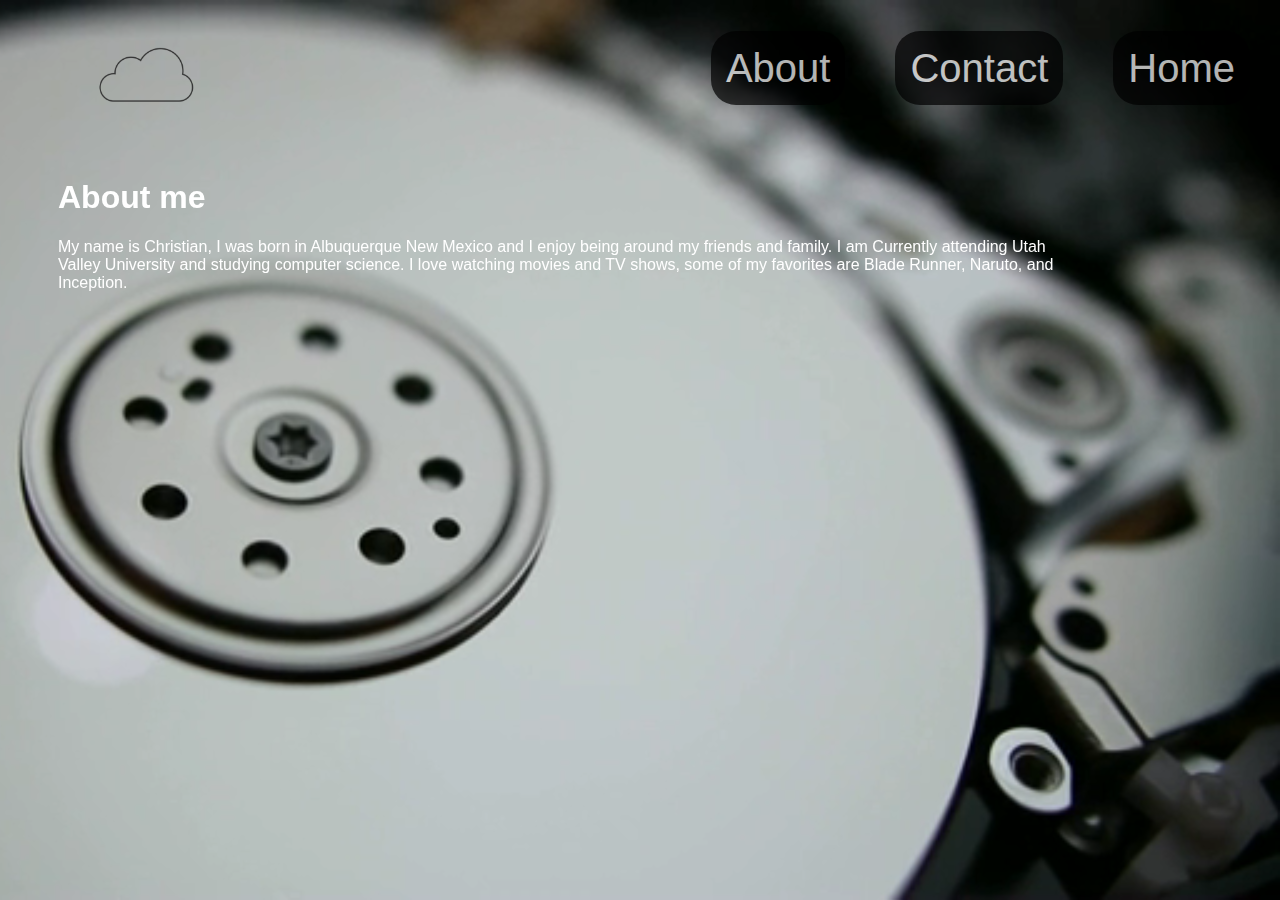
==== about.html @ ef5541a1 "added about and contact pages, organized images into a folder, added a list about languages and fram" ====
<!DOCTYPE html>
<html lang="en">
<head>
    <meta charset="UTF-8">
    <meta name="viewport" content="width=device-width, initial-scale=1.0">
    <title>Personal Profile</title>
    <link rel="stylesheet" href="mystyle.css">
    <link rel="icon" type="image/png" href="images and videos/Custome_Rinnegan_2.png">
    <header>
        <div class="top-nav">
            <img src="images and videos/cloud.png" alt="cloud" class="cloud">
            <nav>
                <ul>
                    <li class="top-nav-li"><a href="index.html">Home</a></li>
                    <li class="top-nav-li"><a href="contact.html">Contact</a></li>
                    <li class="top-nav-li"><a href="about.html">About</a></li>   
                </ul>
            </nav>
        </div>   
    </header>
</head>
<body>
    <video autoplay muted loop id="myVideo">
        <source src="images and videos/HardDrivePhotojpeg.mp4" type="video/mp4">
    </video>

    <div class="home-content">
        <h1>About me</h1>
        <p>My name is Christian, I was born in Albuquerque New Mexico and I enjoy being around my friends and family. I am Currently attending Utah Valley University and studying computer science. I love watching movies and TV shows, some of my favorites are Blade Runner, Naruto, and Inception.</p>
        
    </div>
</body>
</html>
---- mystyle.css ----
html {
    background-color: gray;
    font-family: 'Lato', Helvetica, sans-serif;
    color: #fff;
}
body {
  padding-top: 150px;
}
#myVideo {
    position: fixed;
    right: 0;
    bottom: 0;
    min-width: 100%;
    min-height: 100%;
    z-index: -1;
  }
  .cloud {
    position: relative;
    right: 130px;
    width: 100px;
    height: 100px;
    float: left;
    z-index: 1;
  }
  .city {
    height: 480px;
    width: 900px;
  }
  .top-nav {
    position: fixed;
    width: 80%;
    color: #f1f1f1;
    padding: 30px;
    top: 0;
    right: 0;
  }
  .top-nav-li{
    float: right;
    list-style-type: none;
  }

  li a {
    font-size: 40px;
    padding: 15px;
    border: none;
    background: #000;
    color: #fff;
    cursor: pointer;
    text-decoration: none;
    border-radius: 25px;
    margin-left: 50px;
    opacity: 0.7;
  }
  a:hover {
    background: #ddd;
    color: black;
  }
  .personal-link {
    text-decoration: none;
    border-radius: 20px;
  }
  .personal-link:hover {
    text-decoration: none;
    border-radius: 20px;
    background: #ddd;
    color: black;
  }
  .personal-link:visited {
    text-decoration: none;
    color:  #fff;
  }
  .home-content {
    margin-left: 50px;
    width: 80%;
    margin-right: 50px;
  }
  .right-list {
    top: 100px;
    margin-right: 50px;
    float: left;
  }
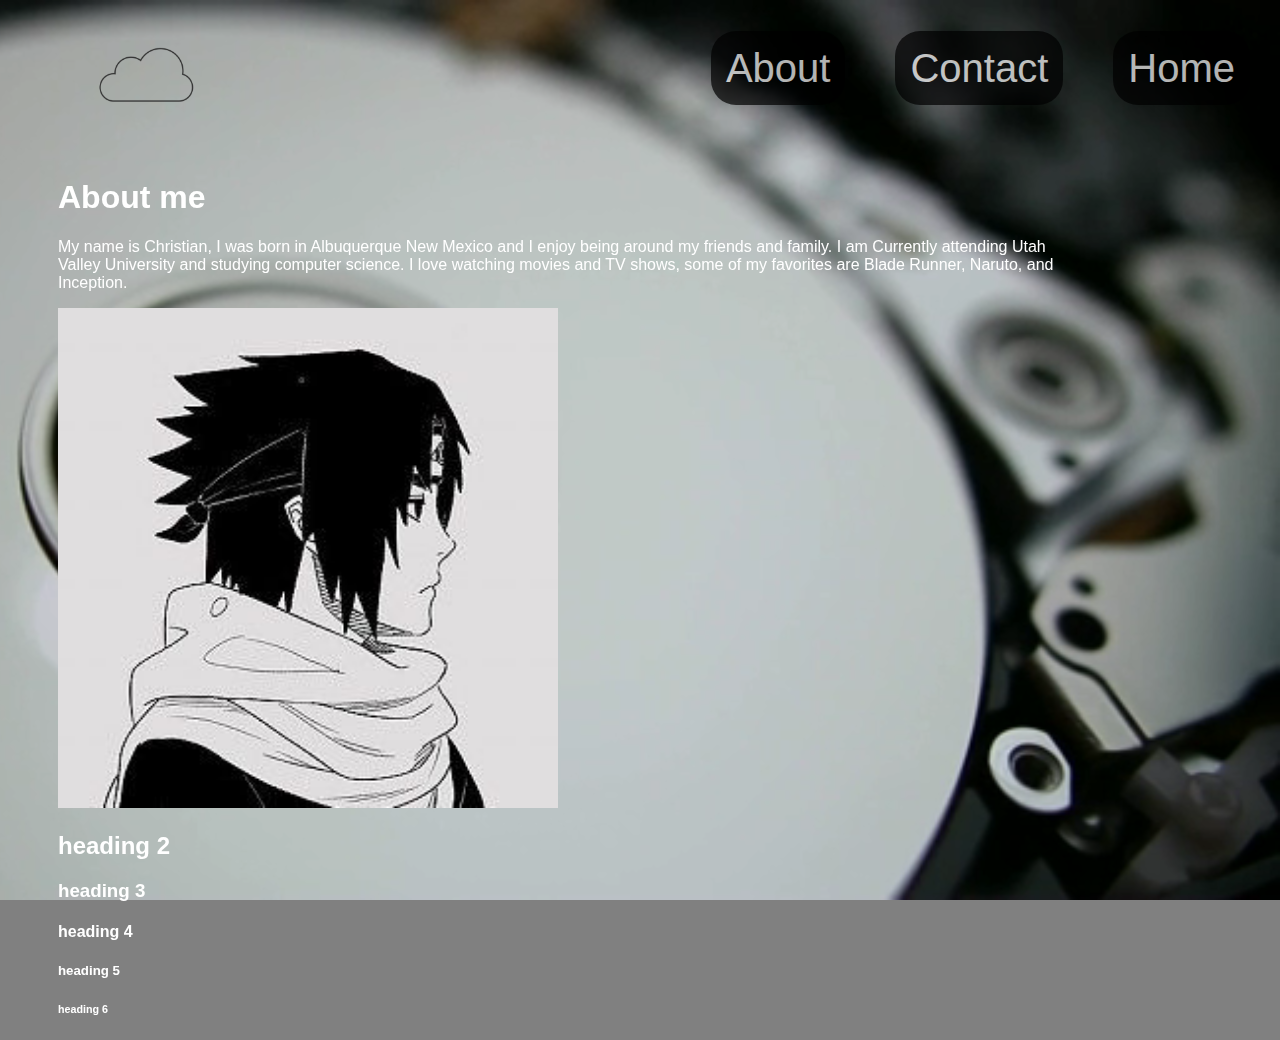
==== commit a1ff642a: "finished about and contact.html pages and changed styling on the github link on the welcome portion " ====
--- a/about.html
+++ b/about.html
@@ -27,7 +27,12 @@
     <div class="home-content">
         <h1>About me</h1>
         <p>My name is Christian, I was born in Albuquerque New Mexico and I enjoy being around my friends and family. I am Currently attending Utah Valley University and studying computer science. I love watching movies and TV shows, some of my favorites are Blade Runner, Naruto, and Inception.</p>
-        
+        <img class="me"src="images and videos/me.jpg" alt="me">
+        <h2>heading 2</h2>
+        <h3>heading 3</h3>
+        <h4>heading 4</h4>
+        <h5>heading 5</h5>
+        <h6>heading 6</h6>
     </div>
 </body>
 </html>--- a/mystyle.css
+++ b/mystyle.css
@@ -56,7 +56,6 @@
     color: black;
   }
   .personal-link {
-    text-decoration: none;
     border-radius: 20px;
   }
   .personal-link:hover {
@@ -74,8 +73,16 @@
     width: 80%;
     margin-right: 50px;
   }
+  .home-content ol {
+    margin-left: 100px;
+    font-size: 30px;
+  }
   .right-list {
     top: 100px;
     margin-right: 50px;
     float: left;
+  }
+  .me {
+    width: 500px;
+    height: 500px;
   }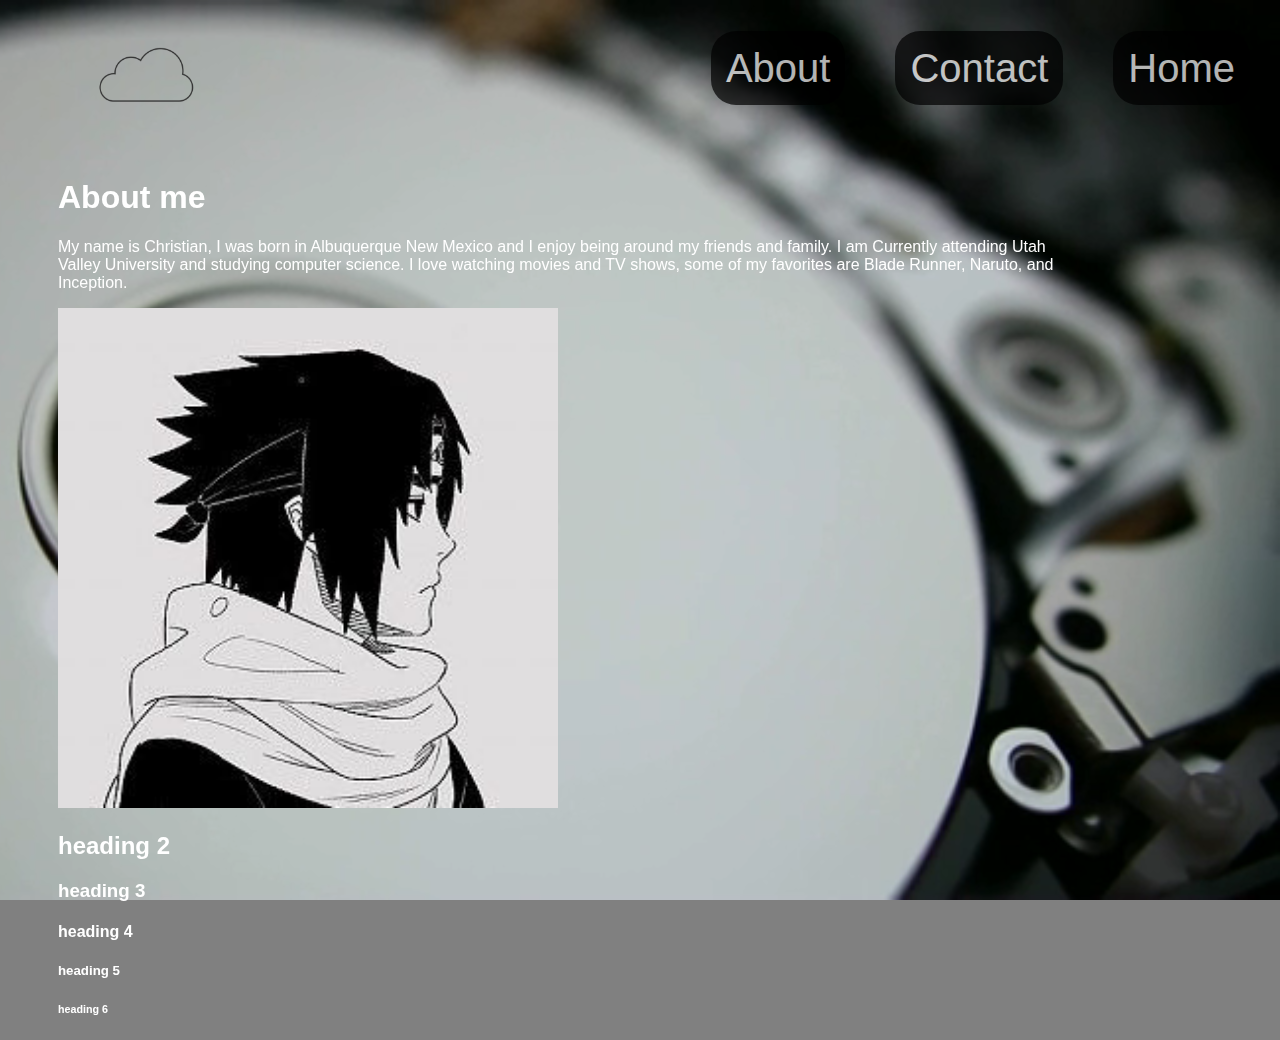
==== commit cbce19a5: "updated content to fit grading criteria" ====
--- a/about.html
+++ b/about.html
@@ -4,7 +4,7 @@
     <meta charset="UTF-8">
     <meta name="viewport" content="width=device-width, initial-scale=1.0">
     <title>Personal Profile</title>
-    <link rel="stylesheet" href="mystyle.css">
+    <link rel="stylesheet" href="css styles/mystyle.css">
     <link rel="icon" type="image/png" href="images and videos/Custome_Rinnegan_2.png">
     <header>
         <div class="top-nav">
--- a/css styles/mystyle.css
+++ b/css styles/mystyle.css
@@ -0,0 +1,96 @@
+html {
+    background-color: gray;
+    font-family: 'Lato', Helvetica, sans-serif;
+    color: #fff;
+}
+body {
+  padding-top: 150px;
+}
+.container {
+  z-index: 1;
+}
+#myVideo {
+    position: fixed;
+    right: 0;
+    bottom: 0;
+    min-width: 100%;
+    min-height: 100%;
+    z-index: -1;
+  }
+  .cloud {
+    position: relative;
+    right: 130px;
+    width: 100px;
+    height: 100px;
+    float: left;
+    z-index: 1;
+  }
+  .city {
+    height: 350x;
+    width: 400px;
+  }
+  .top-nav {
+    position: fixed;
+    width: 80%;
+    color: #f1f1f1;
+    padding: 30px;
+    top: 0;
+    right: 0;
+  }
+  .top-nav-li{
+    float: right;
+    list-style-type: none;
+  }
+
+  li a {
+    font-size: 40px;
+    padding: 15px;
+    border: none;
+    background: #000;
+    color: #fff;
+    cursor: pointer;
+    text-decoration: none;
+    border-radius: 25px;
+    margin-left: 50px;
+    opacity: 0.7;
+  }
+  a:hover {
+    background: #ddd;
+    color: black;
+  }
+  .personal-link {
+    border-radius: 20px;
+  }
+  .personal-link:hover {
+    text-decoration: none;
+    border-radius: 20px;
+    background: #ddd;
+    color: black;
+  }
+  .personal-link:visited {
+    text-decoration: none;
+    color:  #fff;
+  }
+  .home-content {
+    margin-left: 50px;
+    width: 80%;
+    margin-right: 50px;
+  }
+  .home-content ol {
+    margin-left: 100px;
+    font-size: 30px;
+  }
+  .left-list {
+    top: 150px;
+    margin-right: 50px;
+    float: left;
+  }
+  .right-list {
+    top: 100px;
+    margin-right: 50px;
+    float: right;
+  }
+  .me {
+    width: 500px;
+    height: 500px;
+  }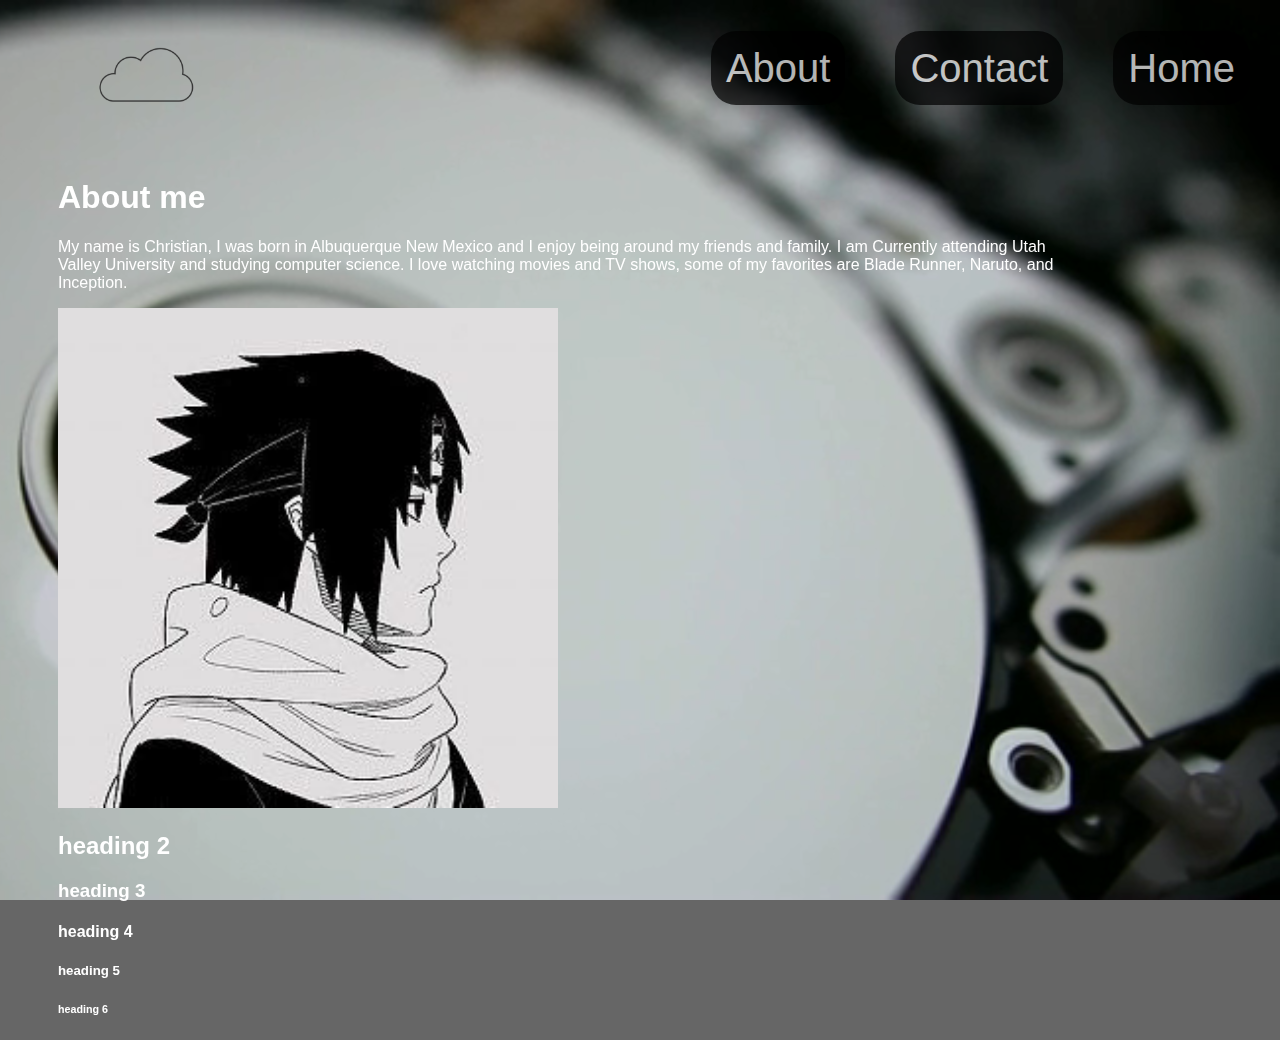
==== commit d63aa1fa: "added both lists for books and personal info, finished haiku, and began the table component" ====
--- a/about.html
+++ b/about.html
@@ -11,9 +11,9 @@
             <img src="images and videos/cloud.png" alt="cloud" class="cloud">
             <nav>
                 <ul>
-                    <li class="top-nav-li"><a href="index.html">Home</a></li>
-                    <li class="top-nav-li"><a href="contact.html">Contact</a></li>
-                    <li class="top-nav-li"><a href="about.html">About</a></li>   
+                    <li class="top-nav-li"><a class="top-nav-a" href="index.html">Home</a></li>
+                    <li class="top-nav-li"><a class="top-nav-a"href="contact.html">Contact</a></li>
+                    <li class="top-nav-li"><a class="top-nav-a"href="about.html">About</a></li>   
                 </ul>
             </nav>
         </div>   
--- a/css styles/mystyle.css
+++ b/css styles/mystyle.css
@@ -1,7 +1,7 @@
 html {
-    background-color: gray;
     font-family: 'Lato', Helvetica, sans-serif;
     color: #fff;
+    background-color: rgb(102, 102, 102);
 }
 body {
   padding-top: 150px;
@@ -42,7 +42,7 @@
     list-style-type: none;
   }
 
-  li a {
+  .top-nav-a {
     font-size: 40px;
     padding: 15px;
     border: none;
@@ -54,12 +54,13 @@
     margin-left: 50px;
     opacity: 0.7;
   }
-  a:hover {
+  .top-nav-a:hover {
     background: #ddd;
     color: black;
   }
   .personal-link {
     border-radius: 20px;
+    color: #fff;
   }
   .personal-link:hover {
     text-decoration: none;
@@ -76,21 +77,19 @@
     width: 80%;
     margin-right: 50px;
   }
-  .home-content ol {
-    margin-left: 100px;
-    font-size: 30px;
-  }
   .left-list {
     top: 150px;
+
     margin-right: 50px;
     float: left;
-  }
-  .right-list {
-    top: 100px;
-    margin-right: 50px;
-    float: right;
   }
   .me {
     width: 500px;
     height: 500px;
-  }+  }
+  .class-schedule {
+    float: left;
+  }
+.schedule-table, th, td{
+  border: 2px solid #fff;
+}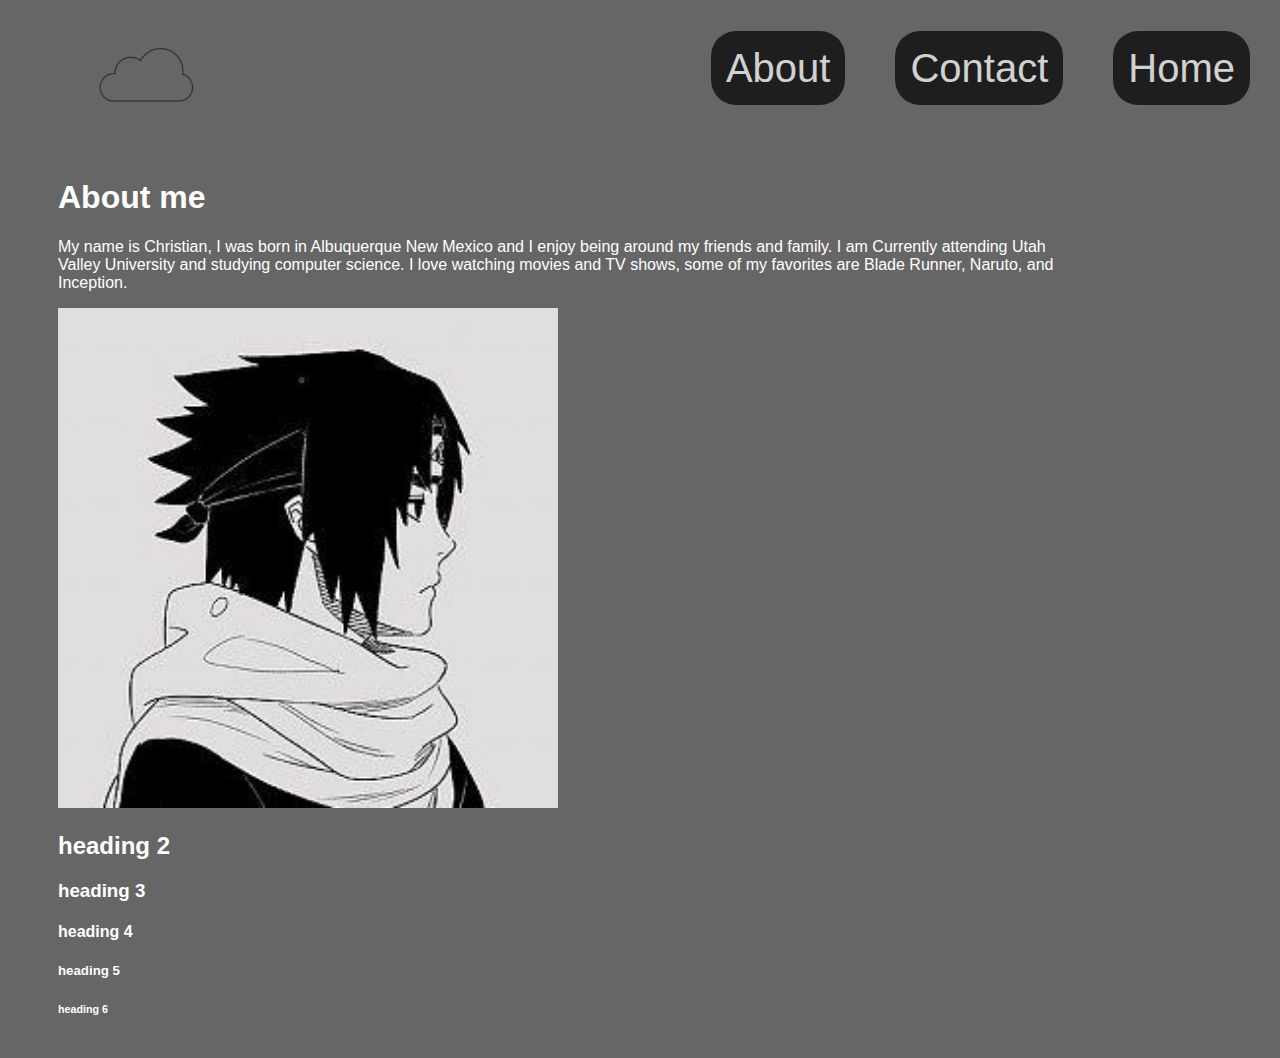
==== commit 97c16950: "reformatted for grading criteria added the full schedule table and a hero portrat" ====
--- a/about.html
+++ b/about.html
@@ -8,7 +8,7 @@
     <link rel="icon" type="image/png" href="images and videos/Custome_Rinnegan_2.png">
     <header>
         <div class="top-nav">
-            <img src="images and videos/cloud.png" alt="cloud" class="cloud">
+            <img src="imagesandVideos/cloud.png" alt="cloud" class="cloud">
             <nav>
                 <ul>
                     <li class="top-nav-li"><a class="top-nav-a" href="index.html">Home</a></li>
@@ -19,15 +19,11 @@
         </div>   
     </header>
 </head>
-<body>
-    <video autoplay muted loop id="myVideo">
-        <source src="images and videos/HardDrivePhotojpeg.mp4" type="video/mp4">
-    </video>
 
     <div class="home-content">
         <h1>About me</h1>
         <p>My name is Christian, I was born in Albuquerque New Mexico and I enjoy being around my friends and family. I am Currently attending Utah Valley University and studying computer science. I love watching movies and TV shows, some of my favorites are Blade Runner, Naruto, and Inception.</p>
-        <img class="me"src="images and videos/me.jpg" alt="me">
+        <img class="me"src="imagesandVideos/me.jpg" alt="me">
         <h2>heading 2</h2>
         <h3>heading 3</h3>
         <h4>heading 4</h4>
--- a/css styles/mystyle.css
+++ b/css styles/mystyle.css
@@ -2,10 +2,16 @@
     font-family: 'Lato', Helvetica, sans-serif;
     color: #fff;
     background-color: rgb(102, 102, 102);
+    padding-bottom: 100px;
 }
 body {
   padding-top: 150px;
 }
+
+body, html {
+  height: 100%;
+}
+
 .container {
   z-index: 1;
 }
@@ -92,4 +98,22 @@
   }
 .schedule-table, th, td{
   border: 2px solid #fff;
-}+}
+
+tr:nth-child(even) {background: rgb(104, 104, 161)}
+tr:nth-child(odd) {background: rgb(94, 94, 94)}
+
+.hero-image {
+
+  background-image: url(../imagesandVideos/narutoandsasuke.jpg);
+
+ 
+  margin-top: 700px;
+  height: 100%;
+  width: 100%;
+  float: inline-end;
+  background-position: center;
+  background-repeat: no-repeat;
+  background-size: cover;
+  position: relative;
+}
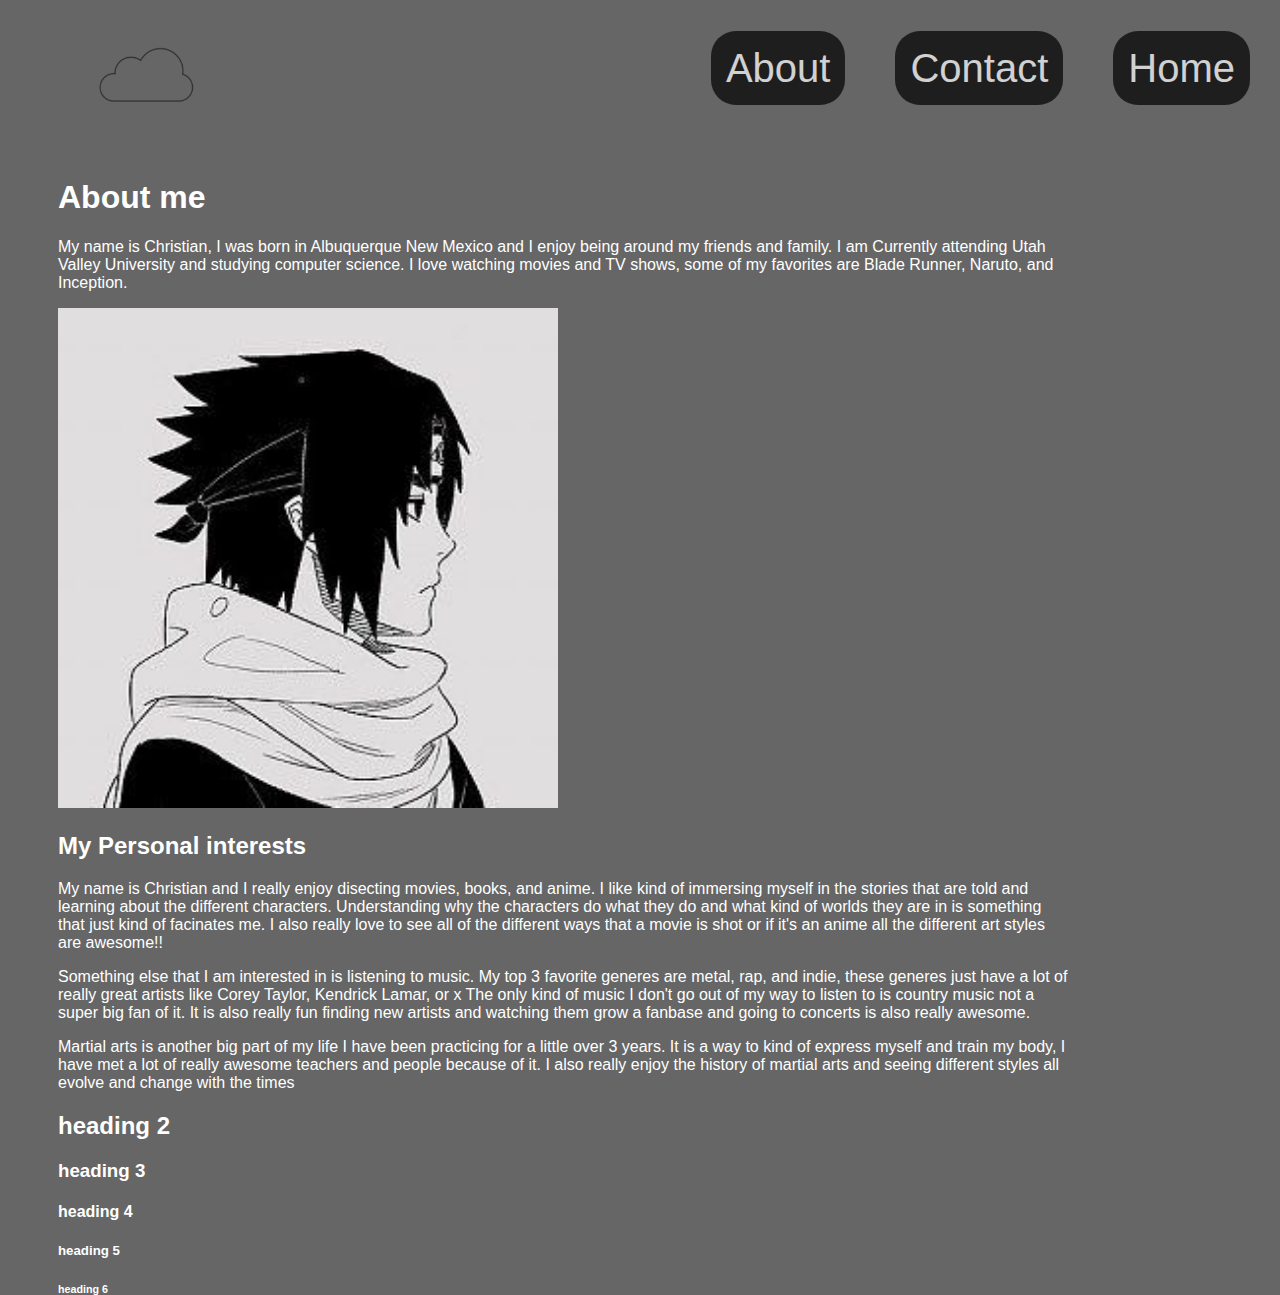
==== commit 5c99c277: "finished personal interests component" ====
--- a/about.html
+++ b/about.html
@@ -24,6 +24,12 @@
         <h1>About me</h1>
         <p>My name is Christian, I was born in Albuquerque New Mexico and I enjoy being around my friends and family. I am Currently attending Utah Valley University and studying computer science. I love watching movies and TV shows, some of my favorites are Blade Runner, Naruto, and Inception.</p>
         <img class="me"src="imagesandVideos/me.jpg" alt="me">
+        <div>
+            <h2>My Personal interests</h2>
+            <p>My name is Christian and I really enjoy disecting movies, books, and anime. I like kind of immersing myself in the stories that are told and learning about the different characters. Understanding why the characters do what they do and what kind of worlds they are in is something that just kind of facinates me. I also really love to see all of the different ways that a movie is shot or if it's an anime all the different art styles are awesome!!</p>
+            <p>Something else that I am interested in is listening to music. My top 3 favorite generes are metal, rap, and indie, these generes just have a lot of really great artists like Corey Taylor, Kendrick Lamar, or x The only kind of music I don't go out of my way to listen to is country music not a super big fan of it. It is also really fun finding new artists and watching them grow a fanbase and going to concerts is also really awesome. </p>
+            <p>Martial arts is another big part of my life I have been practicing for a little over 3 years. It is a way to kind of express myself and train my body, I have met a lot of really awesome teachers and people because of it. I also really enjoy the history of martial arts and seeing different styles all evolve and change with the times</p>
+        </div>
         <h2>heading 2</h2>
         <h3>heading 3</h3>
         <h4>heading 4</h4>
